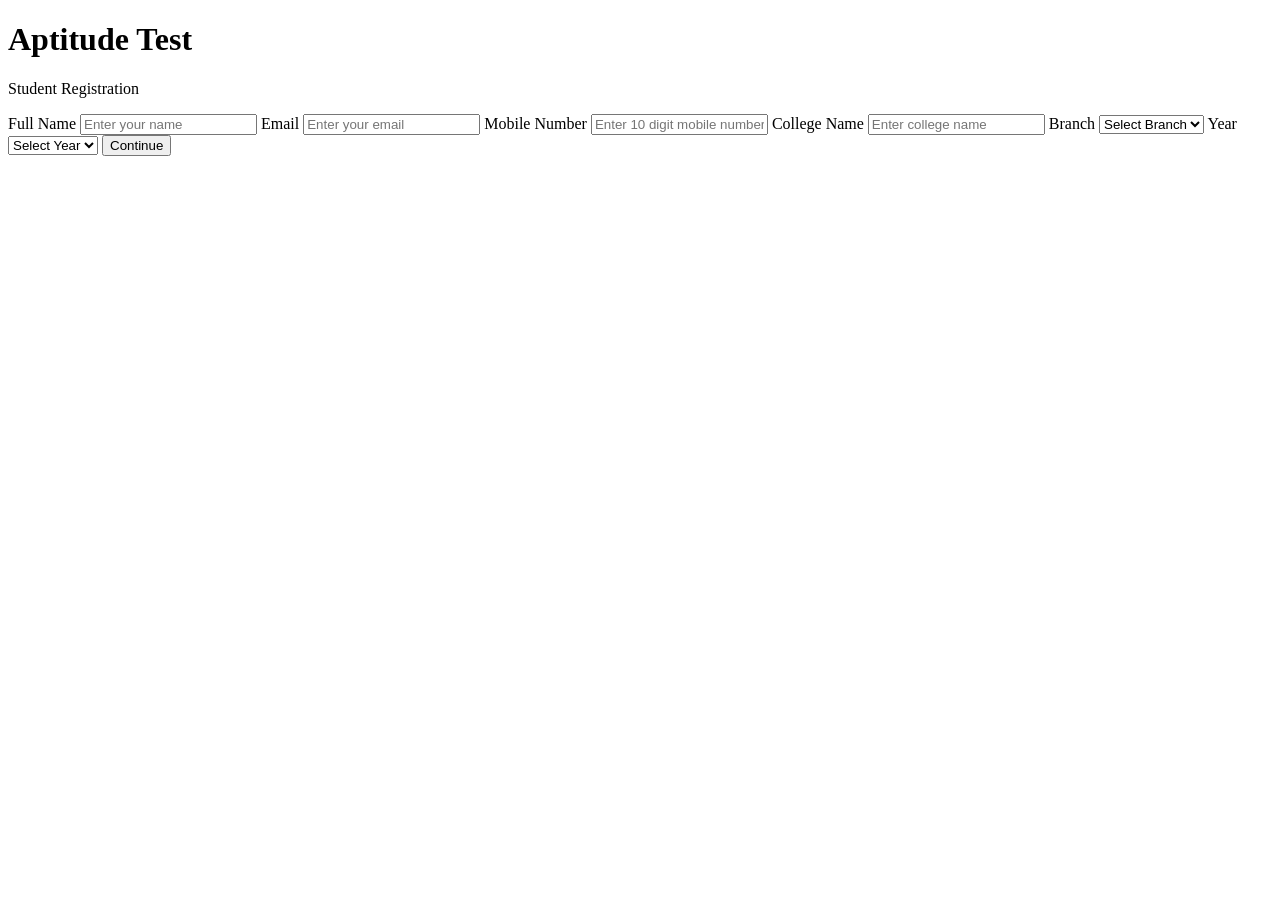
==== index.html @ 0db826d4 "Add files via upload" ====
<!DOCTYPE html>
<html lang="en">
<head>
    <meta charset="UTF-8">
    <meta name="viewport" content="width=device-width, initial-scale=1.0">
    <title>Aptitude Test - Registration</title>
    <link rel="stylesheet" href="css/style.css">
</head>

<body>

<div class="container">
    <div class="card">

        <h1>Aptitude Test</h1>
        <p class="subtitle">Student Registration</p>

        <form id="registrationForm">

            <label>Full Name</label>
            <input type="text" id="name" placeholder="Enter your name" required>

            <label>Email</label>
            <input type="email" id="email" placeholder="Enter your email" required>

            <label>Mobile Number</label>
            <input type="tel" id="mobile"
                   placeholder="Enter 10 digit mobile number"
                   pattern="[0-9]{10}" required>

            <label>College Name</label>
            <input type="text" id="college"
                   placeholder="Enter college name" required>

            <label>Branch</label>
            <select id="branch" required>
                <option value="">Select Branch</option>
                <option value="CSE">CSE</option>
                <option value="CSE AIML">CSE AIML</option>
                <option value="IT">IT</option>
                <option value="ECE">ECE</option>
                <option value="Mechanical">Mechanical</option>
                <option value="Civil">Civil</option>
            </select>

            <label>Year</label>
            <select id="year" required>
                <option value="">Select Year</option>
                <option value="1st Year">1st Year</option>
                <option value="2nd Year">2nd Year</option>
                <option value="3rd Year">3rd Year</option>
                <option value="4th Year">4th Year</option>
            </select>

            <button type="submit" class="btn">
                Continue
            </button>

        </form>

    </div>
</div>

<script src="js/script.js"></script>

</body>
</html>
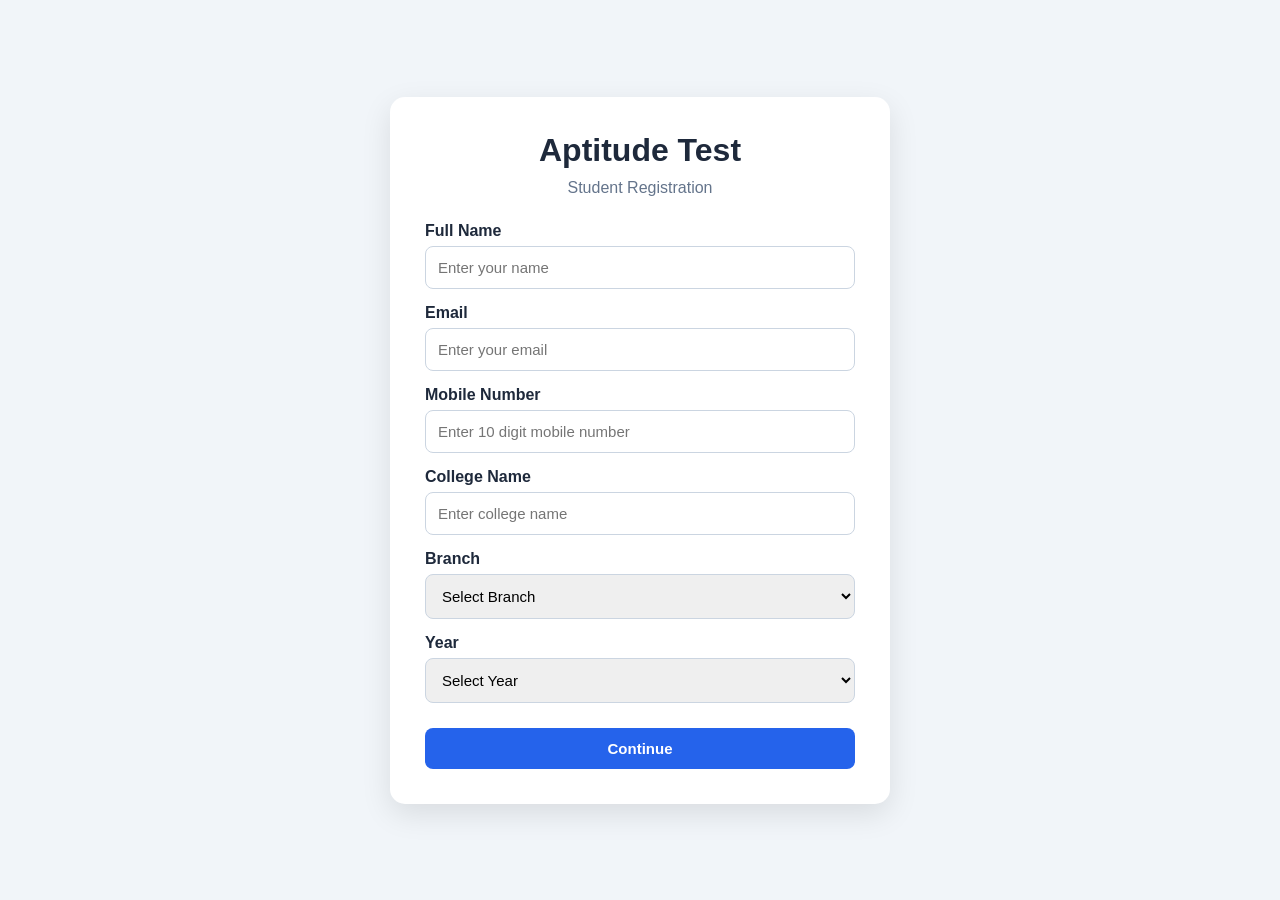
==== commit 64a425fe: "Fix HTML structure and update stylesheet/script paths" ====
--- a/index.html
+++ b/index.html
@@ -4,7 +4,7 @@
     <meta charset="UTF-8">
     <meta name="viewport" content="width=device-width, initial-scale=1.0">
     <title>Aptitude Test - Registration</title>
-    <link rel="stylesheet" href="css/style.css">
+    <link rel="stylesheet" href="style.css">
 </head>
 
 <body>
@@ -61,7 +61,7 @@
     </div>
 </div>
 
-<script src="js/script.js"></script>
+<script src="script.js"></script>
 
 </body>
-</html>+</html>
--- a/style.css
+++ b/style.css
@@ -0,0 +1,364 @@
+* {
+    margin: 0;
+    padding: 0;
+    box-sizing: border-box;
+}
+
+body {
+    font-family: Arial, sans-serif;
+    background: #f1f5f9;
+    color: #1e293b;
+}
+
+/* Registration and Difficulty */
+
+.container {
+    min-height: 100vh;
+    display: flex;
+    justify-content: center;
+    align-items: center;
+    padding: 20px;
+}
+
+.card {
+    width: 500px;
+    background: white;
+    padding: 35px;
+    border-radius: 15px;
+    box-shadow: 0 10px 30px rgba(0,0,0,0.1);
+}
+
+h1 {
+    text-align: center;
+    margin-bottom: 10px;
+}
+
+.subtitle {
+    text-align: center;
+    color: #64748b;
+    margin-bottom: 25px;
+}
+
+label {
+    display: block;
+    margin-top: 15px;
+    margin-bottom: 6px;
+    font-weight: bold;
+}
+
+input,
+select {
+    width: 100%;
+    padding: 12px;
+    border: 1px solid #cbd5e1;
+    border-radius: 8px;
+    font-size: 15px;
+}
+
+input:focus,
+select:focus {
+    outline: none;
+    border-color: #2563eb;
+}
+
+.btn,
+.secondary-btn,
+.submit-btn {
+    border: none;
+    padding: 12px 20px;
+    border-radius: 8px;
+    cursor: pointer;
+    font-size: 15px;
+    font-weight: bold;
+}
+
+.btn {
+    background: #2563eb;
+    color: white;
+}
+
+.btn:hover {
+    background: #1d4ed8;
+}
+
+form .btn {
+    width: 100%;
+    margin-top: 25px;
+}
+
+.secondary-btn {
+    background: #64748b;
+    color: white;
+}
+
+.submit-btn {
+    background: #dc2626;
+    color: white;
+}
+
+/* Difficulty */
+
+#studentWelcome {
+    text-align: center;
+    margin: 20px 0;
+    font-weight: bold;
+}
+
+.difficulty-container {
+    display: flex;
+    flex-direction: column;
+    gap: 15px;
+}
+
+.difficulty {
+    padding: 20px;
+    border: none;
+    border-radius: 12px;
+    cursor: pointer;
+    text-align: left;
+    color: white;
+}
+
+.difficulty h2 {
+    margin-bottom: 5px;
+}
+
+.difficulty p {
+    margin-top: 5px;
+}
+
+.easy {
+    background: #16a34a;
+}
+
+.medium {
+    background: #f59e0b;
+}
+
+.hard {
+    background: #dc2626;
+}
+
+.difficulty:hover {
+    transform: scale(1.02);
+}
+
+/* Quiz */
+
+.quiz-container {
+    max-width: 900px;
+    margin: 30px auto;
+    padding: 20px;
+}
+
+.quiz-header {
+    background: white;
+    padding: 20px;
+    border-radius: 12px;
+    display: flex;
+    justify-content: space-between;
+    align-items: center;
+    box-shadow: 0 5px 20px rgba(0,0,0,0.08);
+}
+
+.timer {
+    background: #fee2e2;
+    color: #dc2626;
+    padding: 12px 20px;
+    border-radius: 8px;
+    font-size: 20px;
+    font-weight: bold;
+}
+
+.progress {
+    margin: 20px 0;
+    font-weight: bold;
+}
+
+.question-card {
+    background: white;
+    padding: 30px;
+    border-radius: 12px;
+    box-shadow: 0 5px 20px rgba(0,0,0,0.08);
+}
+
+.question-card h2 {
+    margin-bottom: 25px;
+}
+
+.option {
+    display: block;
+    padding: 15px;
+    border: 1px solid #cbd5e1;
+    border-radius: 8px;
+    margin-bottom: 12px;
+    cursor: pointer;
+}
+
+.option:hover {
+    background: #eff6ff;
+}
+
+.option input {
+    width: auto;
+    margin-right: 10px;
+}
+
+.navigation {
+    margin-top: 20px;
+    display: flex;
+    gap: 10px;
+    justify-content: flex-end;
+}
+
+/* Result */
+
+.result-container {
+    max-width: 900px;
+    margin: 30px auto;
+    padding: 20px;
+}
+
+.result-card,
+.analysis-card {
+    background: white;
+    padding: 30px;
+    border-radius: 15px;
+    margin-bottom: 20px;
+    box-shadow: 0 5px 20px rgba(0,0,0,0.08);
+}
+
+.result-card p {
+    text-align: center;
+    margin: 8px;
+}
+
+.score-circle {
+    width: 150px;
+    height: 150px;
+    border-radius: 50%;
+    background: #2563eb;
+    color: white;
+    margin: 25px auto;
+    display: flex;
+    justify-content: center;
+    align-items: center;
+    font-size: 35px;
+    font-weight: bold;
+}
+
+.score-circle small {
+    font-size: 20px;
+}
+
+#performance {
+    text-align: center;
+    margin-bottom: 25px;
+}
+
+.stats {
+    display: grid;
+    grid-template-columns: repeat(4, 1fr);
+    gap: 10px;
+}
+
+.stats div {
+    text-align: center;
+    background: #f8fafc;
+    padding: 15px;
+    border-radius: 10px;
+}
+
+.stats h3 {
+    font-size: 24px;
+}
+
+.accuracy {
+    margin-top: 25px;
+}
+
+.accuracy h3,
+.accuracy p {
+    text-align: center;
+}
+
+.accuracy-bar {
+    height: 15px;
+    background: #e2e8f0;
+    border-radius: 10px;
+    overflow: hidden;
+    margin: 10px 0;
+}
+
+#accuracyBar {
+    height: 100%;
+    width: 0%;
+    background: #16a34a;
+}
+
+.analysis-card h2 {
+    margin-bottom: 20px;
+}
+
+.wrong-item {
+    border-left: 5px solid #dc2626;
+    background: #fef2f2;
+    padding: 15px;
+    margin-bottom: 15px;
+    border-radius: 8px;
+}
+
+.wrong-item p {
+    margin: 7px 0;
+}
+
+.correct-answer {
+    color: #16a34a;
+    font-weight: bold;
+}
+
+.your-answer {
+    color: #dc2626;
+    font-weight: bold;
+}
+
+.explanation {
+    color: #475569;
+}
+
+.result-buttons {
+    display: flex;
+    justify-content: center;
+    gap: 15px;
+}
+
+/* Mobile */
+
+@media (max-width: 600px) {
+
+    .card {
+        width: 100%;
+        padding: 25px;
+    }
+
+    .quiz-header {
+        flex-direction: column;
+        gap: 15px;
+    }
+
+    .stats {
+        grid-template-columns: repeat(2, 1fr);
+    }
+
+    .navigation {
+        flex-wrap: wrap;
+    }
+
+    .result-buttons {
+        flex-direction: column;
+    }
+
+    .result-buttons button {
+        width: 100%;
+    }
+}
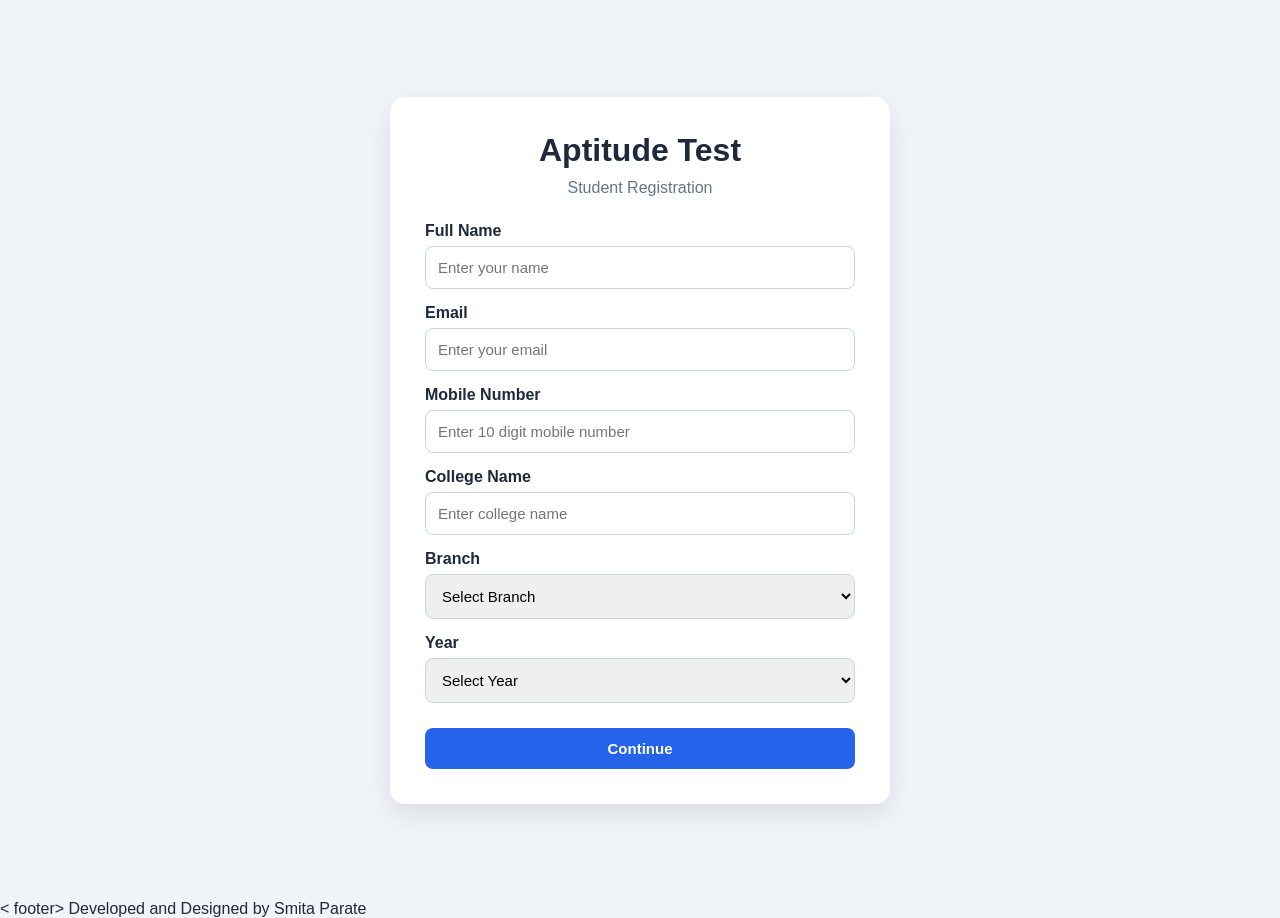
==== commit dbe41a30: "Update index.html" ====
--- a/index.html
+++ b/index.html
@@ -62,6 +62,10 @@
 </div>
 
 <script src="script.js"></script>
+    
+                                    < footer>
+    Developed and Designed by Smita Parate
+</footer>
 
 </body>
 </html>
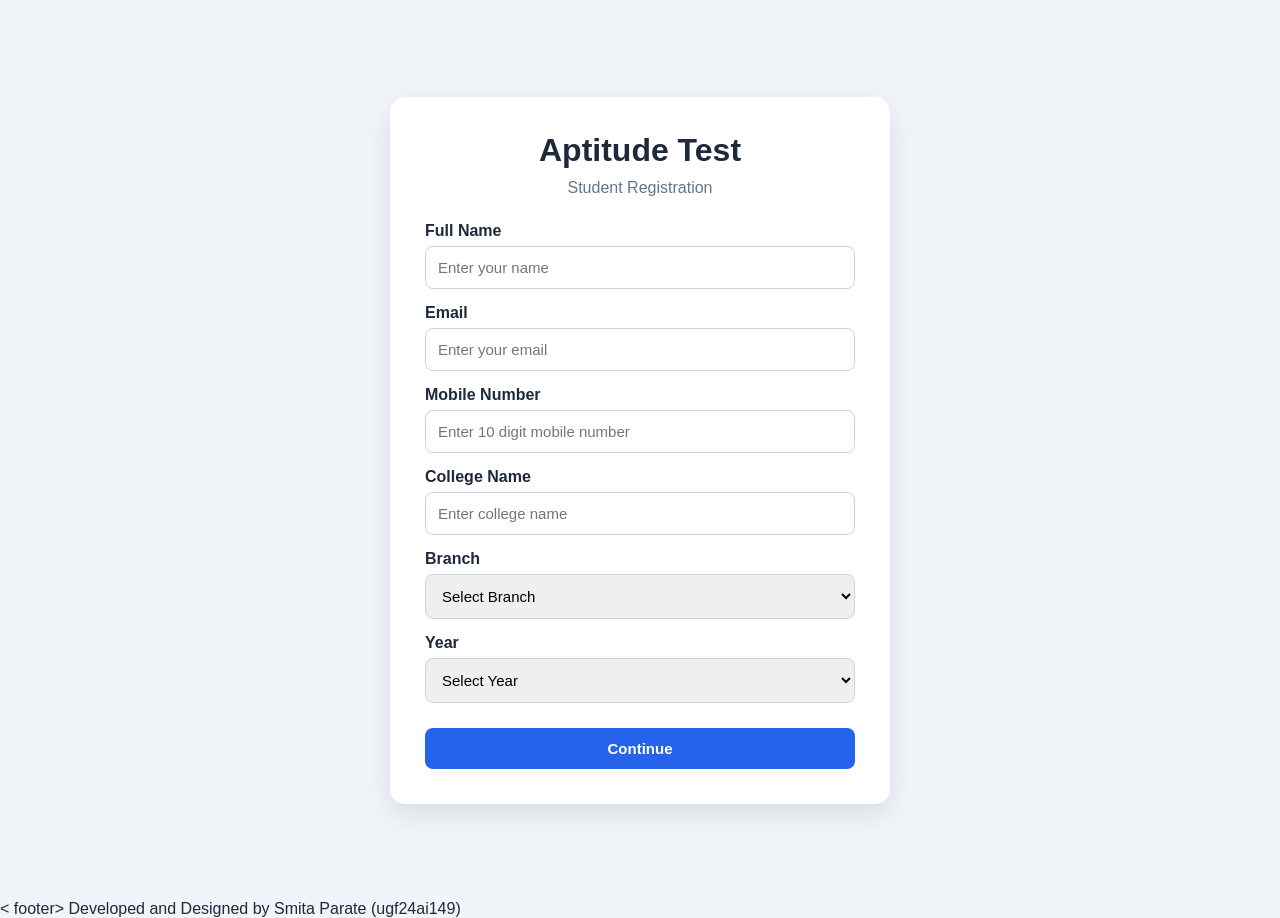
==== commit 0c971e43: "Update index.html" ====
--- a/index.html
+++ b/index.html
@@ -62,9 +62,8 @@
 </div>
 
 <script src="script.js"></script>
-    
-                                    < footer>
-    Developed and Designed by Smita Parate
+< footer>
+    Developed and Designed by Smita Parate (ugf24ai149)
 </footer>
 
 </body>
--- a/style.css
+++ b/style.css
@@ -361,4 +361,10 @@
     .result-buttons button {
         width: 100%;
     }
-}+}footer {
+    text-align: center;
+    margin-top: 30px;
+    padding: 15px;
+    font-size: 14px;
+    color: #666;
+}
